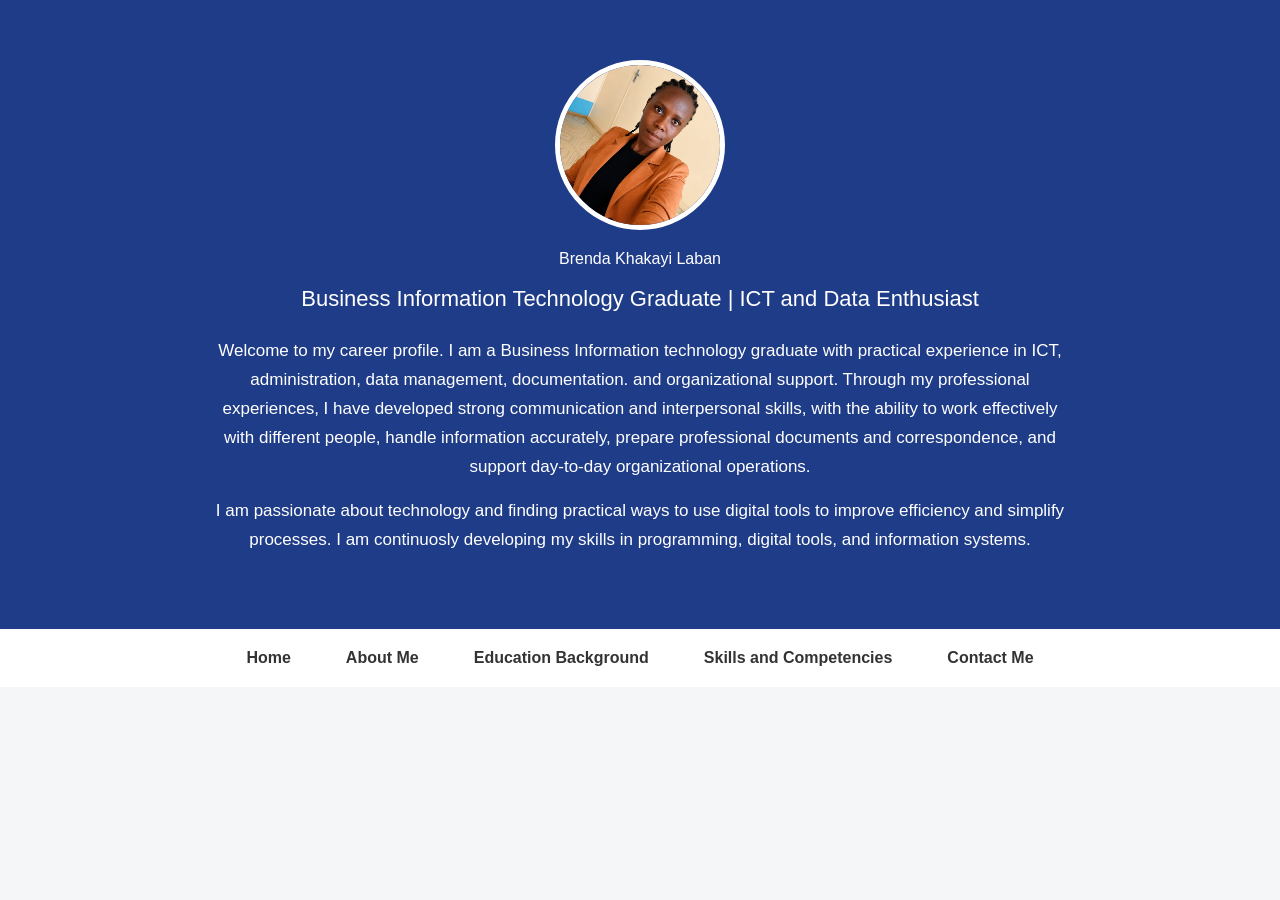
==== index.html @ 7174b1cb "update career profile website" ====
<!DOCTYPE html>
<html lang="en">
<head>
    <meta charset="UTF-8">
   <meta name=" viewpoint"content="width=device-width, initial-scale=1.0">
   <title>Brenda Khakayi Laban | Career Profile</title>
   <link rel="stylesheet" href="style.css">
   </head>

<body>

<header>
     <img src="images/brenda.jpeg" alt="Brenda Khakayi Laban" class="profile-photo">
    <hi>Brenda Khakayi Laban</hi>
    <h2>Business Information Technology Graduate | ICT and Data Enthusiast</h2>

    <p>
        Welcome to my career profile. I am a Business Information technology graduate with practical experience in ICT, administration, data management, documentation. and organizational support. Through my professional experiences, I have developed strong communication and interpersonal skills, with the ability to work effectively with different people, handle information accurately, prepare professional documents and correspondence, and support day-to-day organizational operations.
        <p>I am passionate about technology and finding practical ways to use digital tools to improve efficiency and simplify processes. I am continuosly developing my skills in programming, digital tools, and information systems.

        </p>
    </p>
   
</header>


<nav>
    <a href="index.html">Home</a>
    <a href="about.html">About Me</a>
    <a href="education.html">Education Background</a>
    <a href="skills.html">Skills and Competencies</a>
    <a href="contact.html">Contact Me</a>
    
</nav>
</body>
</html>
---- style.css ----
body {
    font-family: Arial, sans-serif;
    margin: 0;
    background-color: #f4f6f8;
    color: #333;
}

header {
    background-color: #1f3c88;
    color: white;
    padding: 60px 10%;
    text-align: center;
}

header h1 {
    font-size: 42px;
    margin-bottom: 10px;
}

header h2 {
    font-size: 22px;
    font-weight: normal;
    margin-bottom: 25px;
}

header p {
    max-width: 850px;
    margin: 15px auto;
    line-height: 1.7;
    font-size: 17px;
}

nav {
    background-color: #ffffff;
    padding: 18px;
    text-align: center;
}

nav a {
    text-decoration: none;
    color: #1f3c88;
    margin: 0 15px;
    font-weight: bold;
}

nav a:hover {
    color: #d97706;
}

section {
    padding: 40px 10%;
    text-align: center;
}

.skills {
    display: flex;
    justify-content: center;
    gap: 20px;
    flex-wrap: wrap;
}

.skill {
    background-color: white;
    padding: 20px;
    width: 180px;
    border-radius: 8px;
    box-shadow: 0 2px 8px rgba(0, 0, 0, 0.1);
}

footer {
    background-color: #1f3c88;
    color: white;
    text-align: center;
    padding: 20px;
}

.profile-photo {
    width: 160px;
    height: 160px;
    object-fit: cover;
    border-radius: 50%;
    border: 5px solid white;
    margin-bottom: 20px;
}
header {
    text-align: center;
}

.profile-photo {
    width: 160px;
    height: 160px;
    object-fit: cover;
    border-radius: 50%;
    border: 5px solid white;
    display: block;
    margin: 0 auto 20px auto;
}

header h1 {
    margin-top: 10px;
}
nav {
    display: flex;
    justify-content: center;
    gap: 25px;
    padding: 20px;
    background-color: white;
}

nav a {
    text-decoration: none;
    font-weight: bold;
    color: #333;
}

nav a:hover {
    color: #0077b6;
}
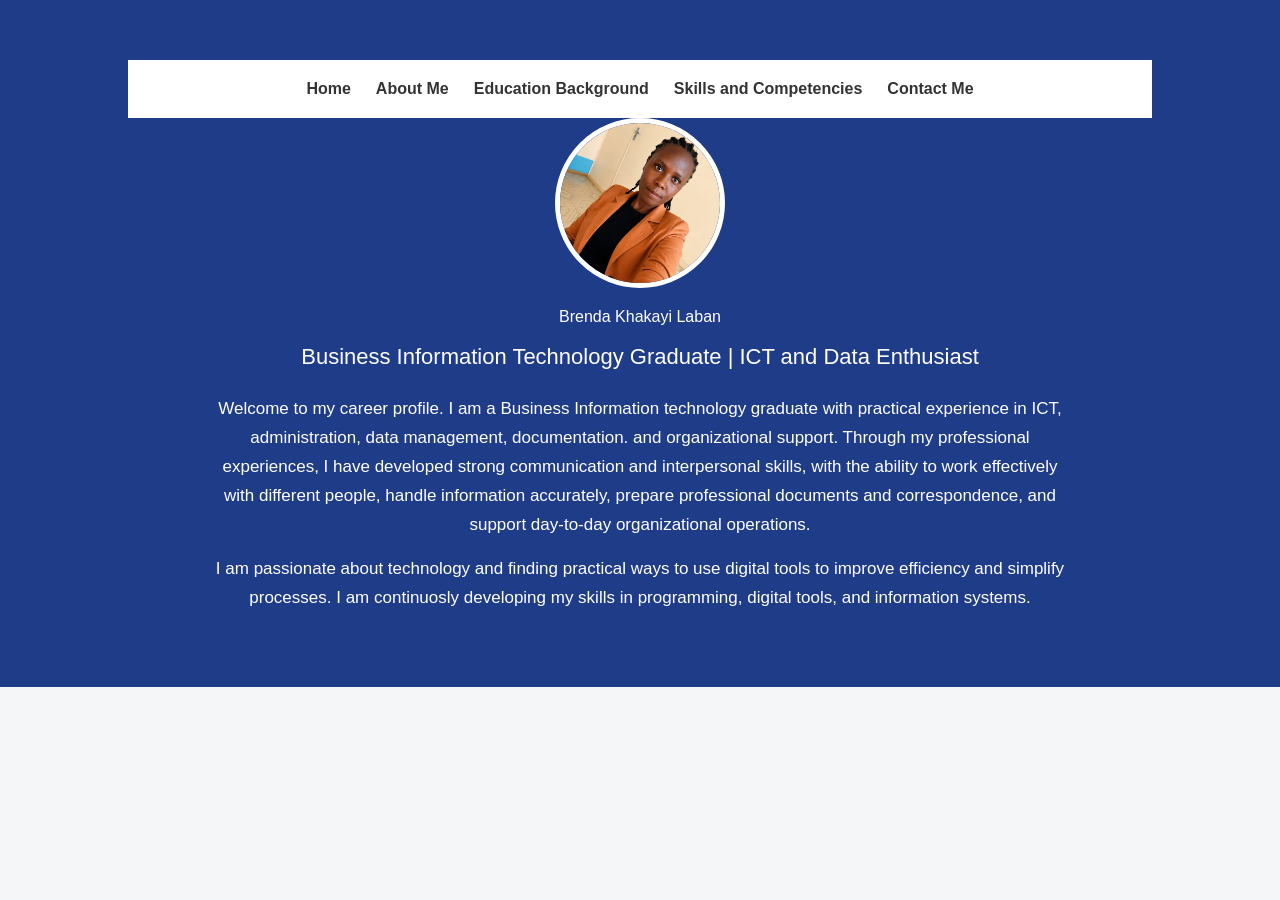
==== commit 3c5ead77: "update education page sstyling" ====
--- a/index.html
+++ b/index.html
@@ -10,6 +10,14 @@
 <body>
 
 <header>
+    <nav>
+    <a href="index.html">Home</a>
+    <a href="about.html">About Me</a>
+    <a href="education.html">Education Background</a>
+    <a href="skills.html">Skills and Competencies</a>
+    <a href="contact.html">Contact Me</a>
+    
+</nav>
      <img src="images/brenda.jpeg" alt="Brenda Khakayi Laban" class="profile-photo">
     <hi>Brenda Khakayi Laban</hi>
     <h2>Business Information Technology Graduate | ICT and Data Enthusiast</h2>
@@ -24,13 +32,6 @@
 </header>
 
 
-<nav>
-    <a href="index.html">Home</a>
-    <a href="about.html">About Me</a>
-    <a href="education.html">Education Background</a>
-    <a href="skills.html">Skills and Competencies</a>
-    <a href="contact.html">Contact Me</a>
-    
-</nav>
+
 </body>
 </html>
--- a/style.css
+++ b/style.css
@@ -31,21 +31,28 @@
 }
 
 nav {
-    background-color: #ffffff;
-    padding: 18px;
-    text-align: center;
+    background-color: transparent;
+    padding: 15px;
+    display: flex;
+    justify-content: center;
+    align-items: center;
+    gap: 35px;
+    
 }
 
 nav a {
+    color: white;
     text-decoration: none;
-    color: #1f3c88;
-    margin: 0 15px;
-    font-weight: bold;
+    font-size: 16px;
+    font-weight: 600;
+
 }
 
 nav a:hover {
-    color: #d97706;
+    color: #dbeafe;
+    text-decoration: underline;
 }
+
 
 section {
     padding: 40px 10%;
@@ -115,4 +122,78 @@
 
 nav a:hover {
     color: #0077b6;
+}
+
+.about-page {
+    background: linear-gradient(135deg, #0066ff, #00bfff);
+    color: white;
+    min-height: 100vh;
+    padding-bottom: 50px;
+}
+
+.about-container {
+    max-width: 900px;
+    margin: 60px auto;
+    padding: 40px;
+    background: rgba(255, 255, 255, 0.12);
+    border-radius: 15px;
+    box-shadow: 0 8px 25px rgba(0, 0, 0, 0.2);
+}
+
+.about-container h1 {
+    text-align: center;
+    font-size: 40px;
+    margin-bottom: 30px;
+}
+
+.about-container h2 {
+    text-align: center;
+    font-size: 28px;
+    margin-top: 35px;
+    margin-bottom: 20px;
+}
+
+.about-container p {
+    font-size: 17px;
+    line-height: 1.8;
+    text-align: justify;
+    margin-bottom: 20px;
+}
+.education-section {
+    max-width: 900px;
+    margin: 50px auto;
+    padding: 20px;
+}
+
+.education-section h1 {
+    text-align: center;
+    color: #ffffff;
+    font-size: 38px;
+    margin-bottom: 40px;
+}
+
+.education-card {
+    background: rgba(255, 255, 255, 0.12);
+    padding: 30px;
+    border-radius: 15px;
+    margin-bottom: 25px;
+    box-shadow: 0 8px 20px rgba(0, 0, 0, 0.2);
+}
+
+.course-name {
+    color: hsl(151, 100%, 50%);
+    font-size: 25px;
+    margin-bottom: 15px;
+}
+
+.university-name {
+    color: #90eeff;
+    font-size: 21px;
+    margin-bottom: 20px;
+}
+
+.education-content {
+    color: #131111;
+    font-size: 17px;
+    line-height: 1.8;
 }
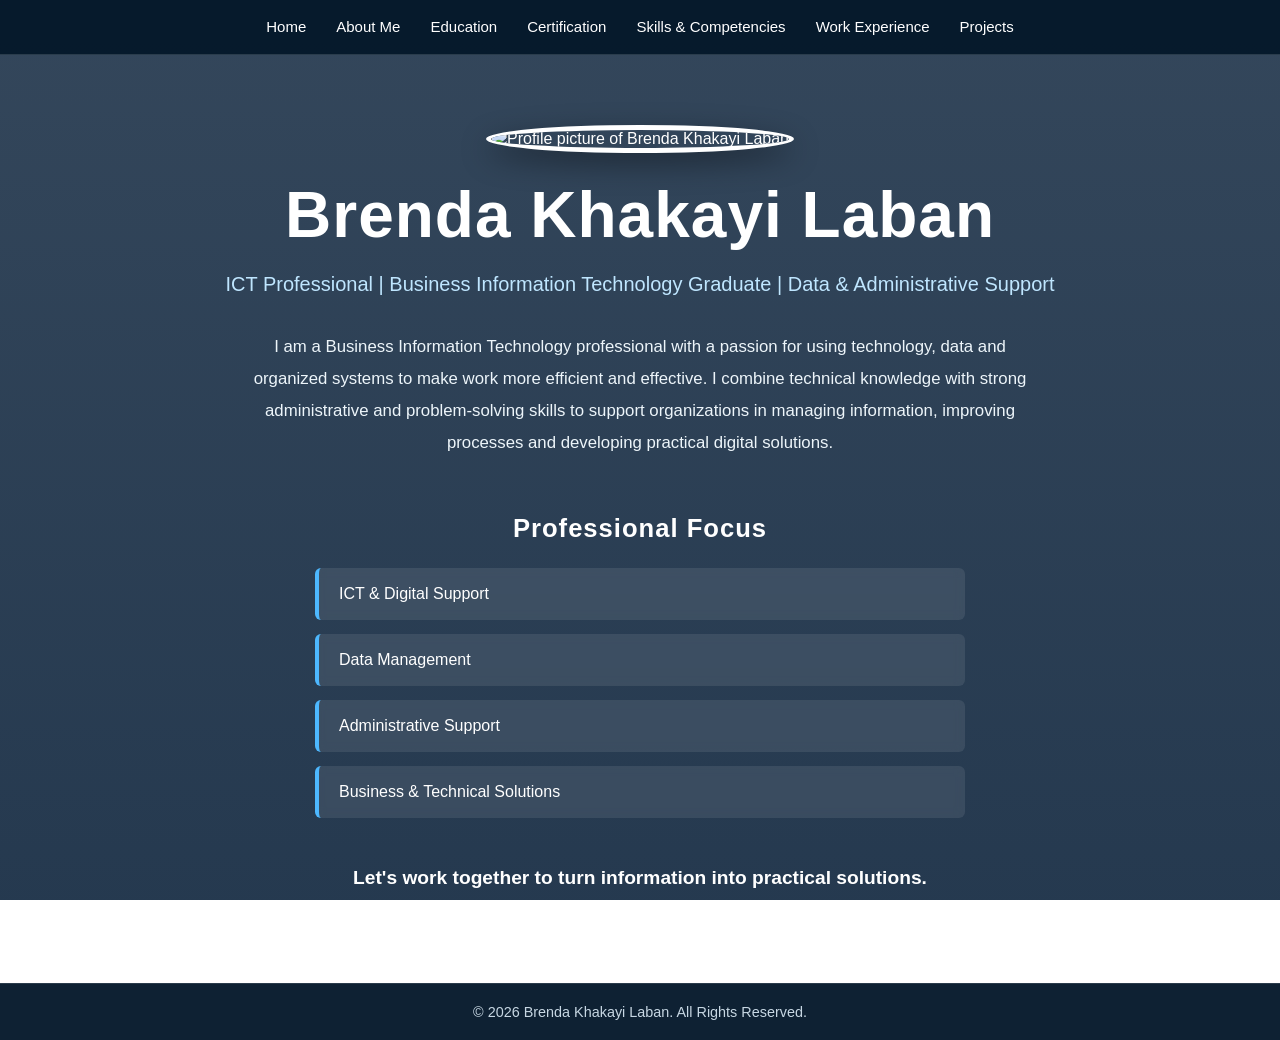
==== commit 51cdcb90: "inex.html" ====
--- a/index.html
+++ b/index.html
@@ -2,36 +2,80 @@
 <html lang="en">
 <head>
     <meta charset="UTF-8">
-   <meta name=" viewpoint"content="width=device-width, initial-scale=1.0">
-   <title>Brenda Khakayi Laban | Career Profile</title>
-   <link rel="stylesheet" href="style.css">
-   </head>
+    <meta name="viewport" content="width=device-width, initial-scale=1.0">
+
+    <title>Brenda Khakayi Laban | ICT Professional</title>
+
+    <link rel="stylesheet" href="style.css">
+</head>
 
 <body>
 
-<header>
+    
     <nav>
-    <a href="index.html">Home</a>
-    <a href="about.html">About Me</a>
-    <a href="education.html">Education Background</a>
-    <a href="skills.html">Skills and Competencies</a>
-    <a href="contact.html">Contact Me</a>
+        <ul>
+            <li><a href="index.html">Home</a></li>
+            <li><a href="about.html">About Me</a></li>
+            <li><a href="education.html">Education</a></li>
+            <li><a href="certification.html">Certification</a></li>
+            <li><a href="skills.html">Skills &amp; Competencies</a></li>
+            <li><a href="experience.html">Work Experience</a></li>
+            <li><a href="projects.html">Projects</a></li>
+        </ul>
+    </nav>
+
     
-</nav>
-     <img src="images/brenda.jpeg" alt="Brenda Khakayi Laban" class="profile-photo">
-    <hi>Brenda Khakayi Laban</hi>
-    <h2>Business Information Technology Graduate | ICT and Data Enthusiast</h2>
+    <main>
 
-    <p>
-        Welcome to my career profile. I am a Business Information technology graduate with practical experience in ICT, administration, data management, documentation. and organizational support. Through my professional experiences, I have developed strong communication and interpersonal skills, with the ability to work effectively with different people, handle information accurately, prepare professional documents and correspondence, and support day-to-day organizational operations.
-        <p>I am passionate about technology and finding practical ways to use digital tools to improve efficiency and simplify processes. I am continuosly developing my skills in programming, digital tools, and information systems.
+        <section class="profile-section">
+            <img 
+                src="images/profile.jpeg" 
+                alt="Profile picture of Brenda Khakayi Laban"
+            >
+        </section>
 
-        </p>
-    </p>
-   
-</header>
+        <section class="intro-section">
+            <h1>Brenda Khakayi Laban</h1>
+
+            <h2>
+                ICT Professional | Business Information Technology Graduate |
+                Data &amp; Administrative Support
+            </h2>
+
+            <p>
+                I am a Business Information Technology professional with a passion
+                for using technology, data and organized systems to make work more
+                efficient and effective. I combine technical knowledge with strong
+                administrative and problem-solving skills to support organizations
+                in managing information, improving processes and developing
+                practical digital solutions.
+            </p>
+        </section>
 
 
+        <section class="professional-focus">
+            <h2>Professional Focus</h2>
+
+            <ul>
+                <li>ICT &amp; Digital Support</li>
+                <li>Data Management</li>
+                <li>Administrative Support</li>
+                <li>Business &amp; Technical Solutions</li>
+            </ul>
+        </section>
+
+        <section class="call-to-action">
+            <p>
+                Let's work together to turn information into practical solutions.
+            </p>
+        </section>
+
+    </main>
+
+    <!-- Footer -->
+    <footer>
+        <p>&copy; 2026 Brenda Khakayi Laban. All Rights Reserved.</p>
+    </footer>
 
 </body>
 </html>
--- a/style.css
+++ b/style.css
@@ -1,199 +1,311 @@
+
+
+* {
+    margin: 0;
+    padding: 0;
+    box-sizing: border-box;
+}
+
+html {
+    scroll-behavior: smooth;
+}
+
 body {
-    font-family: Arial, sans-serif;
-    margin: 0;
-    background-color: #f4f6f8;
-    color: #333;
-}
-
-header {
-    background-color: #1f3c88;
-    color: white;
-    padding: 60px 10%;
-    text-align: center;
-}
-
-header h1 {
-    font-size: 42px;
-    margin-bottom: 10px;
-}
-
-header h2 {
-    font-size: 22px;
-    font-weight: normal;
-    margin-bottom: 25px;
-}
-
-header p {
-    max-width: 850px;
-    margin: 15px auto;
-    line-height: 1.7;
-    font-size: 17px;
-}
+    font-family: "Segoe UI", Arial, sans-serif;
+    color: #ffffff;
+    min-height: 100vh;
+
+    /* Background image with dark overlay */
+    background:
+        linear-gradient(
+            rgba(7, 30, 55, 0.82),
+            rgba(7, 30, 55, 0.88)
+        ),
+        url("images/background.jpg");
+
+    background-size: cover;
+    background-position: center;
+    background-attachment: fixed;
+    background-repeat: no-repeat;
+}
+
 
 nav {
-    background-color: transparent;
-    padding: 15px;
+    width: 100%;
+    background: rgba(5, 24, 43, 0.96);
+    padding: 18px 30px;
+    position: sticky;
+    top: 0;
+    z-index: 1000;
+
+    border-bottom: 1px solid rgba(255, 255, 255, 0.15);
+}
+
+nav ul {
     display: flex;
     justify-content: center;
     align-items: center;
-    gap: 35px;
-    
-}
-
-nav a {
-    color: white;
+    flex-wrap: wrap;
+
+    list-style: none;
+    gap: 30px;
+}
+
+nav ul li a {
+    color: #ffffff;
     text-decoration: none;
-    font-size: 16px;
+
+    font-size: 15px;
+    font-weight: 500;
+
+    position: relative;
+    transition: color 0.3s ease;
+}
+
+nav ul li a::after {
+    content: "";
+    position: absolute;
+
+    left: 0;
+    bottom: -7px;
+
+    width: 0;
+    height: 2px;
+
+    background-color: #4db8ff;
+
+    transition: width 0.3s ease;
+}
+
+nav ul li a:hover {
+    color: #4db8ff;
+}
+
+nav ul li a:hover::after {
+    width: 100%;
+}
+
+
+main {
+    max-width: 1000px;
+    margin: 0 auto;
+
+    padding: 70px 25px 60px;
+
+    text-align: center;
+}
+
+
+.profile-section {
+    margin-bottom: 25px;
+}
+
+.profile-section img {
+    width: 170px;
+    height: 170px;
+
+    object-fit: cover;
+
+    border-radius: 50%;
+
+    border: 5px solid #ffffff;
+
+    box-shadow:
+        0 10px 30px rgba(0, 0, 0, 0.4);
+
+    transition: transform 0.3s ease;
+}
+
+.profile-section img:hover {
+    transform: scale(1.04);
+}
+
+
+.intro-section h1 {
+    font-size: clamp(2.3rem, 5vw, 4rem);
+
+    font-weight: 700;
+
+    letter-spacing: 1px;
+
+    margin-bottom: 15px;
+}
+
+.intro-section h2 {
+    font-size: clamp(1rem, 2vw, 1.25rem);
+
+    font-weight: 500;
+
+    line-height: 1.7;
+
+    color: #bfe6ff;
+
+    margin-bottom: 30px;
+}
+
+
+.intro-section p {
+    max-width: 800px;
+
+    margin: 0 auto;
+
+    font-size: 1.05rem;
+
+    line-height: 1.9;
+
+    color: #edf5fa;
+}
+
+
+.professional-focus {
+    max-width: 650px;
+
+    margin: 55px auto 45px;
+
+    text-align: left;
+}
+
+.professional-focus h2 {
+    text-align: center;
+
+    font-size: 1.6rem;
+
+    margin-bottom: 25px;
+
+    letter-spacing: 1px;
+}
+
+.professional-focus ul {
+    list-style: none;
+
+    display: flex;
+
+    flex-direction: column;
+
+    gap: 14px;
+}
+
+.professional-focus li {
+    background: rgba(255, 255, 255, 0.09);
+
+    border-left: 4px solid #4db8ff;
+
+    padding: 17px 20px;
+
+    border-radius: 6px;
+
+    font-size: 1rem;
+
+    backdrop-filter: blur(5px);
+
+    transition:
+        transform 0.3s ease,
+        background 0.3s ease;
+}
+
+.professional-focus li:hover {
+    transform: translateX(8px);
+
+    background: rgba(255, 255, 255, 0.14);
+}
+
+
+/* =========================
+   CALL TO ACTION
+========================= */
+
+.call-to-action {
+    margin-top: 35px;
+    margin-bottom: 30px;
+}
+
+.call-to-action p {
+    font-size: 1.2rem;
+
     font-weight: 600;
 
-}
-
-nav a:hover {
-    color: #dbeafe;
-    text-decoration: underline;
-}
-
-
-section {
-    padding: 40px 10%;
+    color: #ffffff;
+
+    line-height: 1.6;
+}
+
+
+footer {
+    width: 100%;
+
+    background: rgba(5, 24, 43, 0.96);
+
     text-align: center;
-}
-
-.skills {
-    display: flex;
-    justify-content: center;
-    gap: 20px;
-    flex-wrap: wrap;
-}
-
-.skill {
-    background-color: white;
+
     padding: 20px;
-    width: 180px;
-    border-radius: 8px;
-    box-shadow: 0 2px 8px rgba(0, 0, 0, 0.1);
-}
-
-footer {
-    background-color: #1f3c88;
-    color: white;
-    text-align: center;
-    padding: 20px;
-}
-
-.profile-photo {
-    width: 160px;
-    height: 160px;
-    object-fit: cover;
-    border-radius: 50%;
-    border: 5px solid white;
-    margin-bottom: 20px;
-}
-header {
-    text-align: center;
-}
-
-.profile-photo {
-    width: 160px;
-    height: 160px;
-    object-fit: cover;
-    border-radius: 50%;
-    border: 5px solid white;
-    display: block;
-    margin: 0 auto 20px auto;
-}
-
-header h1 {
-    margin-top: 10px;
-}
-nav {
-    display: flex;
-    justify-content: center;
-    gap: 25px;
-    padding: 20px;
-    background-color: white;
-}
-
-nav a {
-    text-decoration: none;
-    font-weight: bold;
-    color: #333;
-}
-
-nav a:hover {
-    color: #0077b6;
-}
-
-.about-page {
-    background: linear-gradient(135deg, #0066ff, #00bfff);
-    color: white;
-    min-height: 100vh;
-    padding-bottom: 50px;
-}
-
-.about-container {
-    max-width: 900px;
-    margin: 60px auto;
-    padding: 40px;
-    background: rgba(255, 255, 255, 0.12);
-    border-radius: 15px;
-    box-shadow: 0 8px 25px rgba(0, 0, 0, 0.2);
-}
-
-.about-container h1 {
-    text-align: center;
-    font-size: 40px;
-    margin-bottom: 30px;
-}
-
-.about-container h2 {
-    text-align: center;
-    font-size: 28px;
-    margin-top: 35px;
-    margin-bottom: 20px;
-}
-
-.about-container p {
-    font-size: 17px;
-    line-height: 1.8;
-    text-align: justify;
-    margin-bottom: 20px;
-}
-.education-section {
-    max-width: 900px;
-    margin: 50px auto;
-    padding: 20px;
-}
-
-.education-section h1 {
-    text-align: center;
-    color: #ffffff;
-    font-size: 38px;
-    margin-bottom: 40px;
-}
-
-.education-card {
-    background: rgba(255, 255, 255, 0.12);
-    padding: 30px;
-    border-radius: 15px;
-    margin-bottom: 25px;
-    box-shadow: 0 8px 20px rgba(0, 0, 0, 0.2);
-}
-
-.course-name {
-    color: hsl(151, 100%, 50%);
-    font-size: 25px;
-    margin-bottom: 15px;
-}
-
-.university-name {
-    color: #90eeff;
-    font-size: 21px;
-    margin-bottom: 20px;
-}
-
-.education-content {
-    color: #131111;
-    font-size: 17px;
-    line-height: 1.8;
+
+    color: #c7d7e3;
+
+    font-size: 0.9rem;
+
+    border-top: 1px solid rgba(255, 255, 255, 0.12);
+}
+
+
+@media (max-width: 768px) {
+
+    nav {
+        padding: 15px 20px;
+    }
+
+    nav ul {
+        gap: 15px 20px;
+    }
+
+    nav ul li a {
+        font-size: 13px;
+    }
+
+    main {
+        padding: 50px 20px;
+    }
+
+    .profile-section img {
+        width: 145px;
+        height: 145px;
+    }
+
+    .intro-section p {
+        font-size: 1rem;
+        line-height: 1.7;
+    }
+}
+
+
+@media (max-width: 500px) {
+
+    nav ul {
+        gap: 12px 16px;
+    }
+
+    nav ul li a {
+        font-size: 12px;
+    }
+
+    main {
+        padding: 40px 18px;
+    }
+
+    .profile-section img {
+        width: 125px;
+        height: 125px;
+    }
+
+    .professional-focus {
+        margin-top: 40px;
+    }
+
+    .professional-focus li {
+        font-size: 0.95rem;
+        padding: 15px;
+    }
+
+    .call-to-action p {
+        font-size: 1.05rem;
+    }
 }
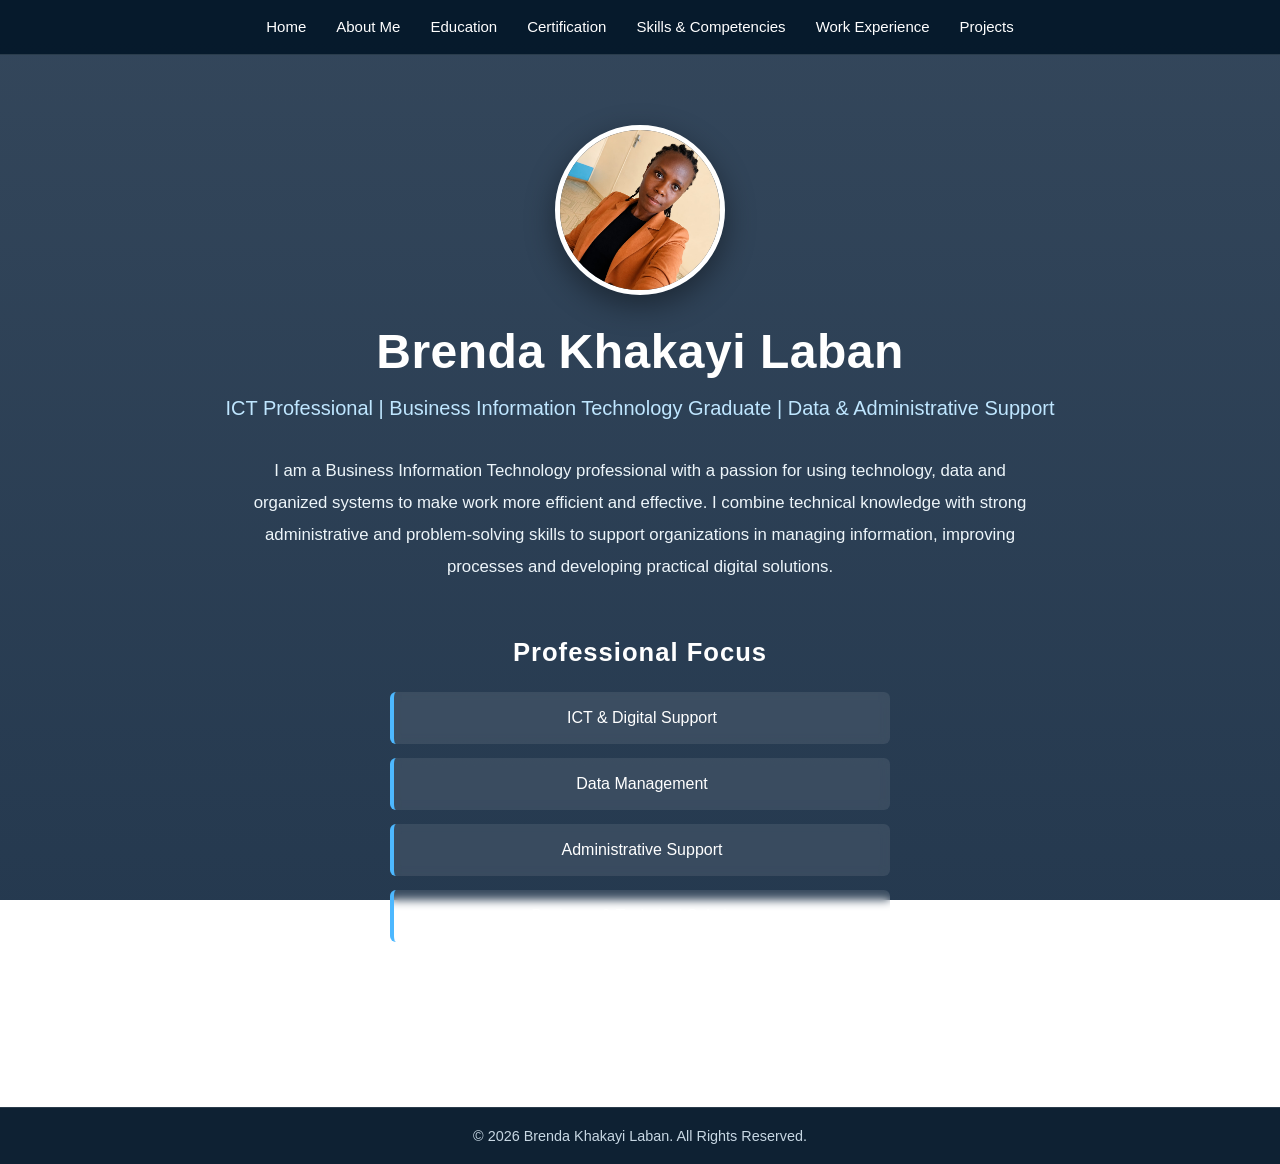
==== commit 2a0fa598: "Update portfolio" ====
--- a/index.html
+++ b/index.html
@@ -29,7 +29,7 @@
 
         <section class="profile-section">
             <img 
-                src="images/profile.jpeg" 
+                src="images/brenda.jpeg" 
                 alt="Profile picture of Brenda Khakayi Laban"
             >
         </section>
@@ -56,12 +56,31 @@
         <section class="professional-focus">
             <h2>Professional Focus</h2>
 
-            <ul>
-                <li>ICT &amp; Digital Support</li>
-                <li>Data Management</li>
-                <li>Administrative Support</li>
-                <li>Business &amp; Technical Solutions</li>
-            </ul>
+    <ul>
+        <li>
+            <a href="about.html#ict-support">
+                ICT &amp; Digital Support
+            </a>
+        </li>
+
+        <li>
+            <a href="about.html#data-management">
+                Data Management
+            </a>
+        </li>
+
+        <li>
+            <a href="about.html#administrative-support">
+                Administrative Support
+            </a>
+        </li>
+
+        <li>
+            <a href="about.html#business-solutions">
+                Business &amp; Technical Solutions
+            </a>
+        </li>
+    </ul>
         </section>
 
         <section class="call-to-action">
@@ -72,7 +91,6 @@
 
     </main>
 
-    <!-- Footer -->
     <footer>
         <p>&copy; 2026 Brenda Khakayi Laban. All Rights Reserved.</p>
     </footer>
--- a/style.css
+++ b/style.css
@@ -122,13 +122,10 @@
 
 
 .intro-section h1 {
-    font-size: clamp(2.3rem, 5vw, 4rem);
-
+   font-size: clamp(2rem, 4vw, 3rem);
     font-weight: 700;
-
-    letter-spacing: 1px;
-
-    margin-bottom: 15px;
+    letter-spacing: 0.5px;
+    margin-bottom: 12px;
 }
 
 .intro-section h2 {
@@ -156,36 +153,34 @@
     color: #edf5fa;
 }
 
+/* =========================
+   PROFESSIONAL FOCUS
+========================= */
 
 .professional-focus {
     max-width: 650px;
-
     margin: 55px auto 45px;
-
-    text-align: left;
+    text-align: center;
 }
 
 .professional-focus h2 {
     text-align: center;
-
     font-size: 1.6rem;
-
     margin-bottom: 25px;
-
     letter-spacing: 1px;
 }
 
 .professional-focus ul {
     list-style: none;
-
     display: flex;
-
     flex-direction: column;
-
+    align-items: center;
     gap: 14px;
 }
 
 .professional-focus li {
+    width: 100%;
+    max-width: 500px;
     background: rgba(255, 255, 255, 0.09);
 
     border-left: 4px solid #4db8ff;
@@ -194,7 +189,7 @@
 
     border-radius: 6px;
 
-    font-size: 1rem;
+    text-align: center;
 
     backdrop-filter: blur(5px);
 
@@ -204,15 +199,24 @@
 }
 
 .professional-focus li:hover {
-    transform: translateX(8px);
-
+    transform: translateY(-3px);
     background: rgba(255, 255, 255, 0.14);
 }
 
-
-/* =========================
-   CALL TO ACTION
-========================= */
+.professional-focus li a {
+    display: block;
+    width: 100%;
+
+    color: #ffffff;
+    text-decoration: none;
+
+    font-weight: 500;
+}
+
+.professional-focus li a:hover {
+    color: #4db8ff;
+}
+
 
 .call-to-action {
     margin-top: 35px;
@@ -308,4 +312,198 @@
     .call-to-action p {
         font-size: 1.05rem;
     }
+}
+
+
+.about-header {
+    text-align: center;
+    margin-bottom: 55px;
+}
+
+.about-header h1 {
+    font-size: clamp(2.2rem, 4vw, 3.2rem);
+    font-weight: 700;
+    letter-spacing: 1px;
+    margin-bottom: 10px;
+}
+
+.about-section {
+    max-width: 900px;
+    margin: 0 auto 60px;
+    text-align: left;
+}
+
+.about-section > h2 {
+    text-align: center;
+    font-size: 1.8rem;
+    margin-bottom: 30px;
+    color: #bfe6ff;
+    position: relative;
+}
+
+.about-section > h2::after {
+    content: "";
+    display: block;
+    width: 55px;
+    height: 3px;
+    background: #4db8ff;
+    margin: 10px auto 0;
+    border-radius: 3px;
+}
+
+.about-section p {
+    font-size: 1rem;
+    line-height: 1.9;
+    color: #edf5fa;
+    margin-bottom: 20px;
+}
+
+
+.focus-detail {
+    background: rgba(255, 255, 255, 0.08);
+    border-left: 4px solid #4db8ff;
+
+    padding: 25px 28px;
+    margin-bottom: 20px;
+
+    border-radius: 8px;
+
+    backdrop-filter: blur(5px);
+
+    transition:
+        transform 0.3s ease,
+        background 0.3s ease,
+        box-shadow 0.3s ease;
+}
+
+.focus-detail:hover {
+    transform: translateX(6px);
+    background: rgba(255, 255, 255, 0.12);
+    box-shadow: 0 8px 25px rgba(0, 0, 0, 0.2);
+}
+
+.focus-detail h3 {
+    font-size: 1.2rem;
+    color: #ffffff;
+    margin-bottom: 12px;
+}
+
+.focus-detail p {
+    margin-bottom: 0;
+}
+
+
+.strengths {
+    display: grid;
+    grid-template-columns: repeat(2, 1fr);
+    gap: 20px;
+}
+
+.strength {
+    background: rgba(255, 255, 255, 0.08);
+
+    padding: 25px;
+
+    border-radius: 8px;
+
+    border-top: 3px solid #4db8ff;
+
+    backdrop-filter: blur(5px);
+
+    transition:
+        transform 0.3s ease,
+        background 0.3s ease;
+}
+
+.strength:hover {
+    transform: translateY(-5px);
+    background: rgba(255, 255, 255, 0.12);
+}
+
+.strength h3 {
+    font-size: 1.1rem;
+    color: #ffffff;
+    margin-bottom: 12px;
+}
+
+.strength p {
+    margin-bottom: 0;
+    font-size: 0.95rem;
+}
+
+
+.career-goal {
+    max-width: 800px;
+
+    background: rgba(255, 255, 255, 0.08);
+
+    padding: 35px;
+
+    border-radius: 10px;
+
+    border-left: 4px solid #4db8ff;
+
+    backdrop-filter: blur(5px);
+}
+
+.career-goal h2 {
+    margin-bottom: 25px;
+}
+
+
+nav ul li a.active {
+    color: #4db8ff;
+}
+
+nav ul li a.active::after {
+    width: 100%;
+}
+
+
+@media (max-width: 768px) {
+
+    .about-section {
+        margin-bottom: 45px;
+    }
+
+    .strengths {
+        grid-template-columns: 1fr;
+    }
+
+    .about-section p {
+        font-size: 0.98rem;
+        line-height: 1.8;
+    }
+
+    .focus-detail {
+        padding: 22px;
+    }
+
+    .career-goal {
+        padding: 28px;
+    }
+}
+
+
+@media (max-width: 500px) {
+
+    .about-header {
+        margin-bottom: 40px;
+    }
+
+    .about-section > h2 {
+        font-size: 1.5rem;
+    }
+
+    .focus-detail {
+        padding: 18px;
+    }
+
+    .strength {
+        padding: 20px;
+    }
+
+    .career-goal {
+        padding: 22px;
+    }
 }
